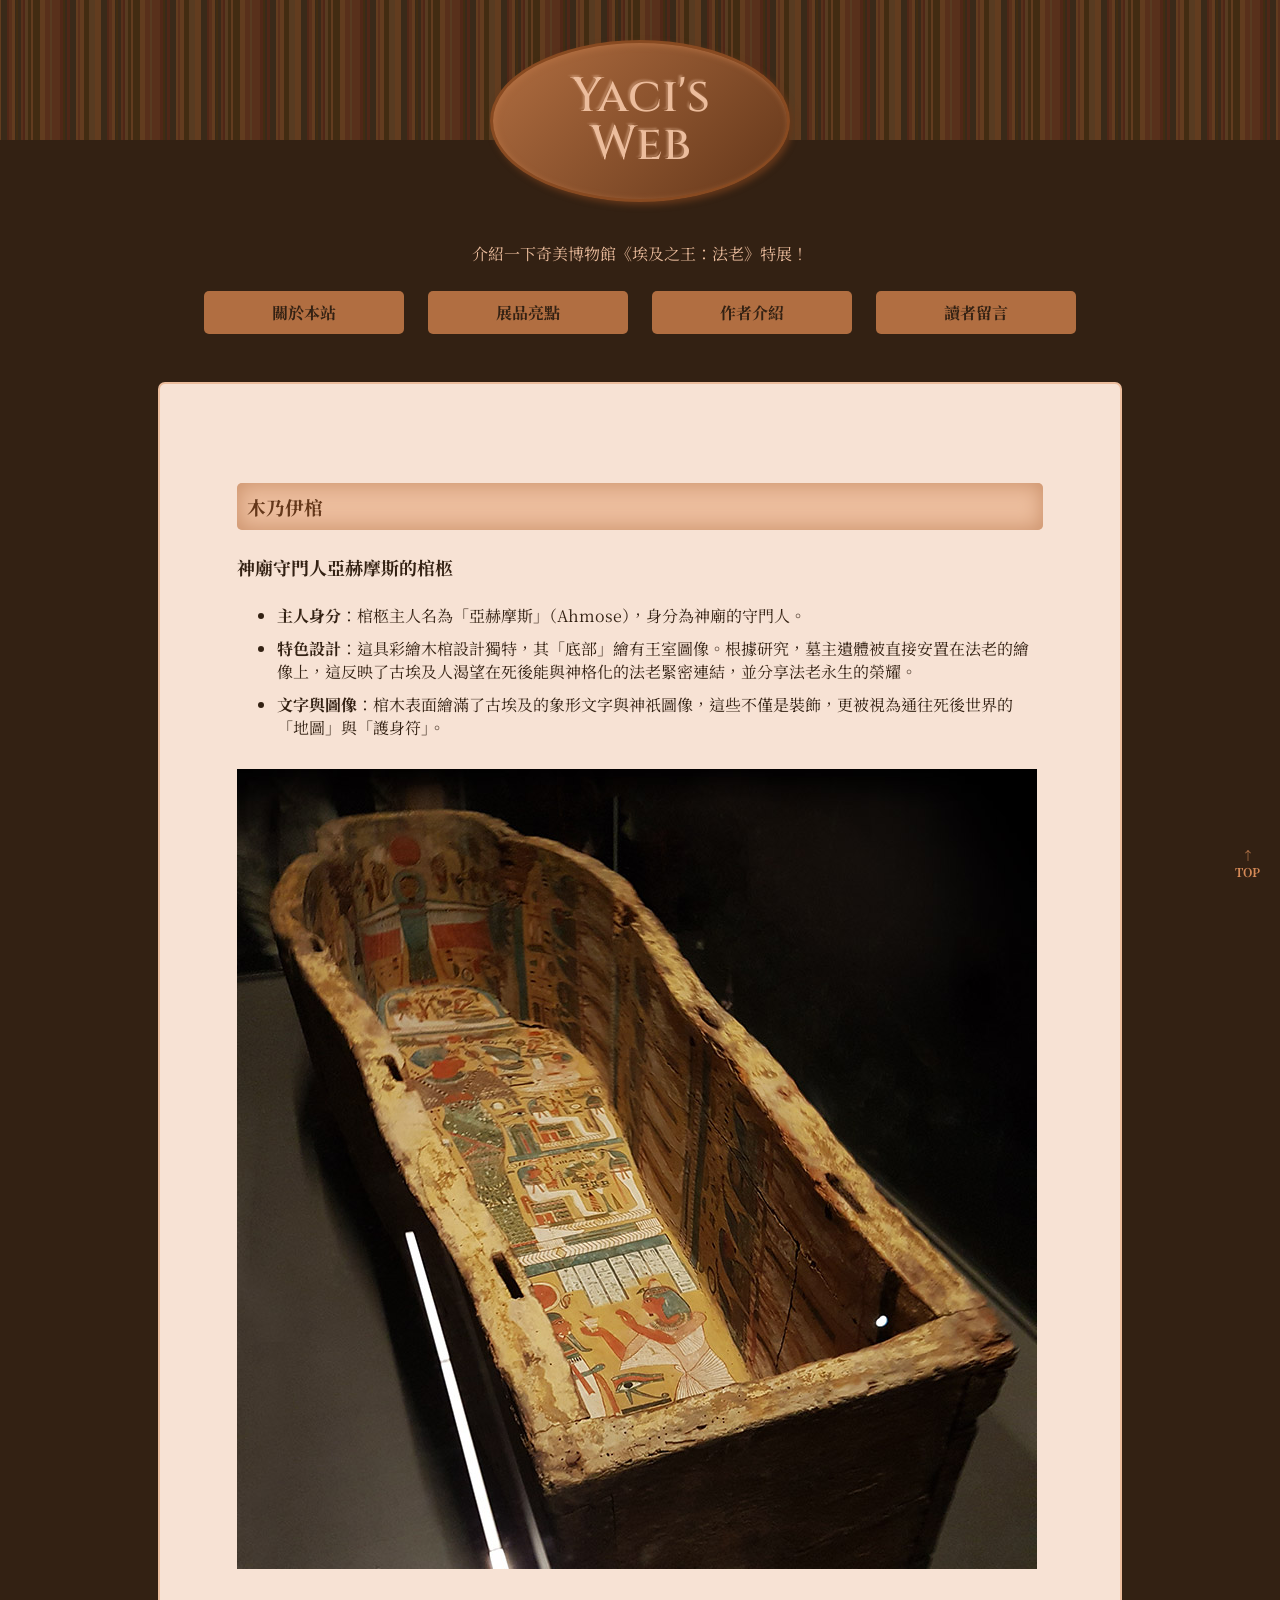
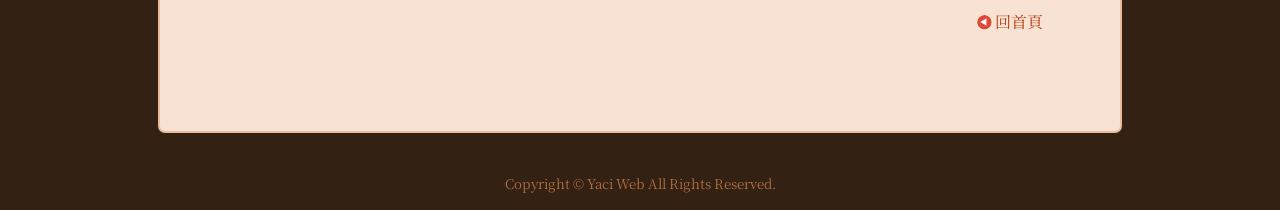
==== con1.html @ 32d06dc4 "feat:建立網站" ====
<!DOCTYPE html>
<html lang="zh">

<head>
  <meta charset="UTF-8">
  <meta name="viewport" content="width=device-width, initial-scale=1.0">
  <title>木乃伊棺｜Yaci's Web</title>
  <link rel="stylesheet" href="./css/style.css">
</head>

<body>
  <main>
    <header>
      <h1>Yaci's Web</h1>
      <p>介紹一下奇美博物館《埃及之王：法老》特展！</p>
    </header>
    <nav>
      <a href="#" class="top">↑<br>TOP</a>
      <ul class="menu">
        <li><a href="index.html#intro">關於本站</a></li>
        <li><a href="index.html#exhibits">展品亮點</a></li>
        <li><a href="index.html#about">作者介紹</a></li>
        <li><a href="table.html">讀者留言</a></li>
      </ul>
    </nav>
    <div class="content">
      <h3>木乃伊棺</h3>
      <h4>神廟守門人亞赫摩斯的棺柩</h4>
      <ul class="list">
        <li><strong>主人身分</strong>：棺柩主人名為「亞赫摩斯」（Ahmose），身分為神廟的守門人。</li>
        <li><strong>特色設計</strong>：這具彩繪木棺設計獨特，其「底部」繪有王室圖像。根據研究，墓主遺體被直接安置在法老的繪像上，這反映了古埃及人渴望在死後能與神格化的法老緊密連結，並分享法老永生的榮耀。
        </li>
        <li><strong>文字與圖像</strong>：棺木表面繪滿了古埃及的象形文字與神祇圖像，這些不僅是裝飾，更被視為通往死後世界的「地圖」與「護身符」。</li>
      </ul>
      <img src="./images/img1.jpg" alt="">
      <p class="back"><a href="./index.html">回首頁</a></p>
    </div>
    <footer>
      <p><small>Copyright © Yaci Web All Rights Reserved.</small></p>
    </footer>
  </main>
</body>

</html>
---- css/style.css ----
@charset "utf-8";
@import url('https://fonts.googleapis.com/css2?family=Cinzel:wght@400..900&family=Noto+Serif+TC:wght@200..900&display=swap');

/*視窗背景色設定*/
body {
    background: #332113 url(../images/bg.png) repeat-x;
    color: #ecbd9d;
    font-family: "Noto Serif TC", serif;
    /* background-color: #fbf9cc;
    background-image: url(../images/bg.png);
    background-repeat: repeat-x; */
    /* 背景中間偏移使用calc()函數，四值語法不允許center + 20px */
    /* background-position: calc(50% + 10vw) top;
    background-position: top 50px right 50px; */
}

/*連結顏色設定*/
a {
    color: #b64012;
    text-decoration: none;
}
a:visited {
    color: #64371a;
}
a:hover {
    color: #b61212;
}
/* a:link {
    color: green;
    text-decoration: none;
}
a:visited {
    color: pink;
}
a:hover {
    color: orange;
}
a:active {
    color: brown;
} */
a,
input[type="button"],
input[type="submit"],
input[type="reset"] {
    transition: .2s ease-in-out;
    transition-property: transform background-color;
}
/*頁首,導覽,頁尾的共通設定*/
header,
.menu,
footer {
    text-align: center;
}
footer {
    color: #b16e41;
}

/*頁面標題設定*/
h1 {
    color: #ecbd9d;
    /* background-color: #b16e41; */
    background-image: linear-gradient(135deg, #b16e41, #64371a);
    font-family: "Cinzel", serif;
    font-weight: 500;
    font-size: 300%;
    line-height: 1em;
    width: 300px;
    padding: 30px;
    margin: 40px auto;
    border: 3px solid #884a21;
    border-radius: 50%;
    box-sizing: border-box;
    text-shadow: -2px -2px 2px rgba(236, 189, 157, .4);
    box-shadow: 3px 3px 6px #64371a, 2px 2px 6px #b16e41 inset;
}

/*導覽樣式設定*/
/* nav {
    position: sticky;
    top: 0px;
    background-color: #332113;
    width: 100%;
} */
.menu {
    width: 85%;
    margin: 0 auto;
    list-style-type: none;
    padding: 10px 0;
    /* display: flex;
    justify-content: center;
    flex-wrap: wrap;
    gap: 3%; */
}
.menu li {
    /* flex-grow: 1;
    max-width: 200px; */
    display: inline-block;
    width: 20%;
    max-width: 200px;
    margin: 0 10px;
}
.menu a {
    color: #332113;
    font-weight: bold;
    background-color: #b16e41;
    padding: 10px 5px;
    border-radius: 5px;
    display: block;
    transform: translate(0px, 0px);
}
.menu a:hover {
    color: #332113;
    background-color: #d48957;
    transform: translate(1px, 1px);
}
.menu a:visited {
    color: #332113;
}
.top {
    position: fixed;
    bottom: 20px;
    right: 20px;
    font-size: 12px;
    text-align: center;
    font-weight: bold;
    /* background: #884a21;
    width: 40px;
    height: 40px;
    border-radius: 50%; */
}
.top:link,
.top:visited {
    color: #d48957;
}
.top:hover {
    color: #f7e2d4;
}
/*內容區塊邊框設定*/
.content {
    color: #332113;
    background-color: #f7e2d4;
    /*圓角內垂直*/
    /* border: 2px solid #cc936d; */
    /*圓角內圓弧*/
    box-shadow: 0 0 0 2px #ecbd9d;
    border-radius: 5px;
    padding: 80px 6vw;
    margin: 40px auto;
    width: 85%;
    max-width: 960px;
    box-sizing: border-box;
}

/*次標題設定*/
h2 {
    color: #64371a;
    border: 1px dotted #b16e41;
    border-left: 10px solid #b16e41;
    padding: 10px;
    border-radius: 5px 0 0 5px;
}

/*小標題設定*/
h3 {
    color: #64371a;
    background-color: #ecbd9d;
    padding: 10px;
    border-radius: 5px;
    box-shadow: 0 0 20px 2px #cc936d inset;
}
h4 {
    font-size: 1.125em;
}
/*文繞圖設定*/
img {
    max-width: 100%;
    height: auto;
}
.imgL {
    float: left;
    margin-right: 20px;
}
.imgR {
    float: right;
    margin-left: 20px;
}
.clear {
    clear: both;
}
.clearfix::after {
    content: "";
    display: block;
    clear: both;
}
/*內頁設定*/
.list {
    margin-bottom: 30px;
}
.list li+li {
    margin-top: 10px;
}
/*「更多介紹」連結設定*/
.more,
.back {
    text-align: right;
    padding-top: 20px;
}
.more a::after {
    content: url(../images/ico_arrow.png);
    margin-left: 3px;
    vertical-align: middle;
}
.back a::before {
    content: url(../images/ico_arrow2.png);
    margin-right: 3px;
    vertical-align: middle;
}
/*連結圖示設定*/
a[href^="mailto:"]::after {
    content: url(../images/ico_mail.png);
    margin-left: 5px;
    vertical-align: middle;
}
a[href*="example.com"]::after {
    content: url(../images/ico_blank.png);
    margin-left: 5px;
    vertical-align: middle;
}

/*圓形圖片設定*/
.imgRad {
    border-radius: 50%;
    border: 3px solid #b16e41;
}

/*區塊間分隔*/
/* section+section {
    margin-top: 80px;
}
section section {
    margin-top: 0;
} */
div.content>section~section {
    margin-top: 80px;
}

/*表格設定*/
table {
    width: 100%;
    border: 2px solid #b16e41;
    margin-bottom: 30px;
    /*合併邊框，共享重疊邊框*/
    border-collapse: collapse;
    /*合併邊框，邊框獨立*/
    /* border-spacing: 0px; */
}
table th,
table td {
    border: 1px solid #b16e41;
    padding: 10px 20px;
}
table th {
    width: 20%;
    min-width: 5em;
    background-color: #ecbd9d;
}
table caption {
    margin-bottom: 10px;
}

/*表單設定*/
table input[type="text"],
table input[type="email"],
table textarea {
    display: block;
    border: 1px solid #ecbd9d;
    background: #f7e2d4;
    padding: 10px;
    font-size: 1em;
    width: 100%;
    box-sizing: border-box;
}
table input[type="text"]:focus,
table input[type="email"]:focus,
table textarea:focus {
    background: #fff;
    border-radius: 5px;
    /*移除預設輪廓*/
    outline: none;
}
/*按鈕設定*/
.btns {
    text-align: center;
}
.btns input {
    width: 200px;
    color: #f7e2d4;
    background-color: #b16e41;
    border: none;
    padding: 10px;
    border-radius: 10px;
    font-size: 1em;
    margin: 0 10px;
    cursor: pointer;
}
.btns input:hover {
    background-color: #d48957;
}
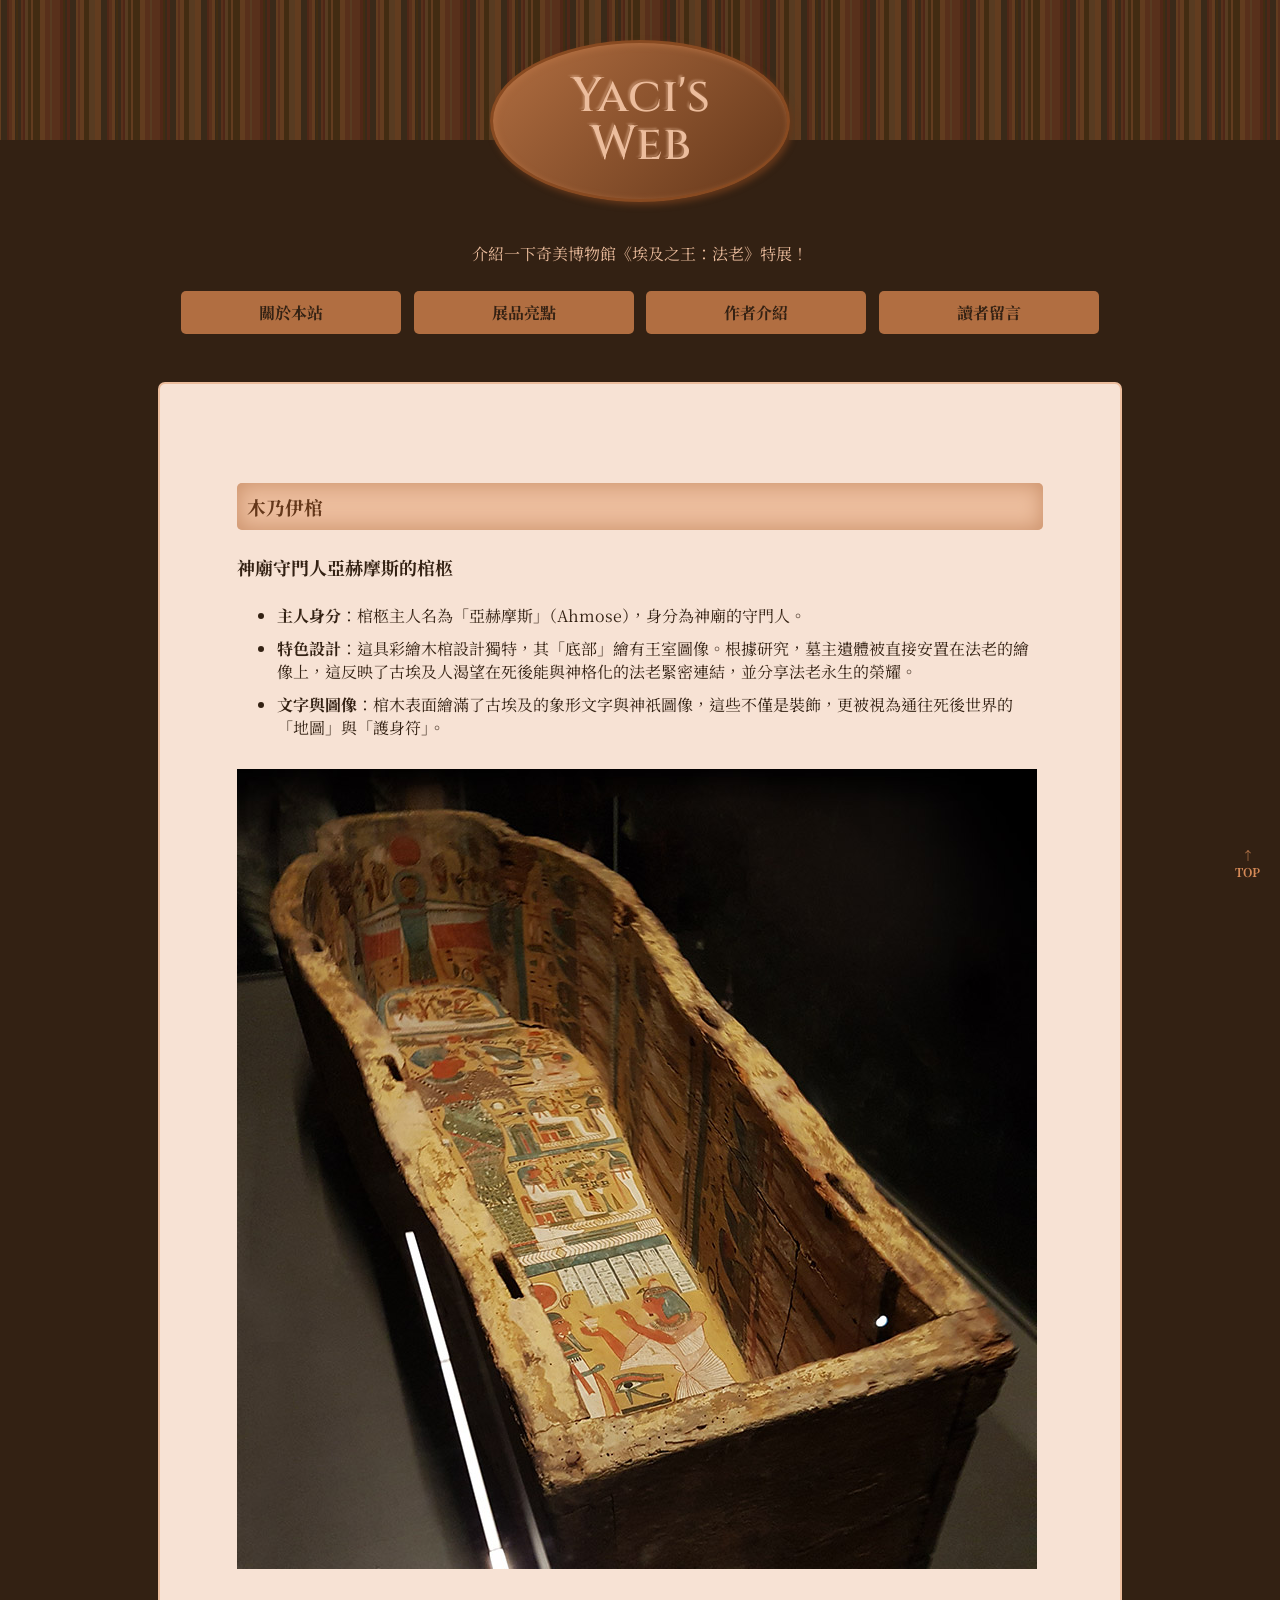
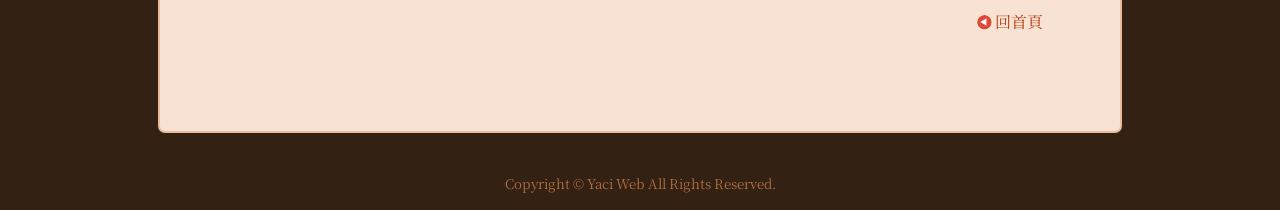
==== commit 346cd773: "feat:AI改為rwd網頁" ====
--- a/con1.html
+++ b/con1.html
@@ -16,6 +16,8 @@
     </header>
     <nav>
       <a href="#" class="top">↑<br>TOP</a>
+      <input type="checkbox" id="nav-toggle" class="nav-toggle">
+      <label for="nav-toggle" class="nav-button" aria-label="顯示選單">MENU</label>
       <ul class="menu">
         <li><a href="index.html#intro">關於本站</a></li>
         <li><a href="index.html#exhibits">展品亮點</a></li>
--- a/css/style.css
+++ b/css/style.css
@@ -6,12 +6,18 @@
     background: #332113 url(../images/bg.png) repeat-x;
     color: #ecbd9d;
     font-family: "Noto Serif TC", serif;
+    box-sizing: border-box;
     /* background-color: #fbf9cc;
     background-image: url(../images/bg.png);
     background-repeat: repeat-x; */
     /* 背景中間偏移使用calc()函數，四值語法不允許center + 20px */
     /* background-position: calc(50% + 10vw) top;
     background-position: top 50px right 50px; */
+}
+*,
+*::before,
+*::after {
+    box-sizing: inherit;
 }
 
 /*連結顏色設定*/
@@ -75,35 +81,56 @@
 }
 
 /*導覽樣式設定*/
+nav {
+    position: relative;
+}
 /* nav {
     position: sticky;
     top: 0px;
     background-color: #332113;
     width: 100%;
 } */
+.nav-toggle {
+    position: absolute;
+    opacity: 0;
+    width: 0;
+    height: 0;
+    pointer-events: none;
+}
+.nav-button {
+    display: none;
+    font-weight: bold;
+    color: #332113;
+    background-color: #b16e41;
+    border: none;
+    border-radius: 5px;
+    padding: 10px 14px;
+    cursor: pointer;
+    margin: 0 auto 0.75rem;
+}
+.nav-button:hover {
+    background-color: #d48957;
+}
 .menu {
-    width: 85%;
+    width: auto;
     margin: 0 auto;
     list-style-type: none;
     padding: 10px 0;
-    /* display: flex;
+    display: flex;
     justify-content: center;
     flex-wrap: wrap;
-    gap: 3%; */
+    gap: 0.8rem;
 }
 .menu li {
-    /* flex-grow: 1;
-    max-width: 200px; */
-    display: inline-block;
-    width: 20%;
-    max-width: 200px;
-    margin: 0 10px;
+    flex: 1 1 160px;
+    max-width: 220px;
+    margin: 0;
 }
 .menu a {
     color: #332113;
     font-weight: bold;
     background-color: #b16e41;
-    padding: 10px 5px;
+    padding: 10px 8px;
     border-radius: 5px;
     display: block;
     transform: translate(0px, 0px);
@@ -305,4 +332,159 @@
 }
 .btns input:hover {
     background-color: #d48957;
+}
+
+/* RWD 響應式調整 */
+@media (max-width: 900px) {
+    h1 {
+        width: auto;
+        max-width: 90%;
+        padding: 24px 18px;
+        font-size: 260%;
+    }
+    .content {
+        width: min(95%, 960px);
+        padding: 60px 5vw;
+    }
+    .menu li {
+        flex: 1 1 180px;
+        max-width: 240px;
+    }
+    .imgL,
+    .imgR {
+        float: none;
+        display: block;
+        margin: 0 auto 1rem;
+        width: 100%;
+        max-width: 560px;
+    }
+    .more,
+    .back {
+        text-align: center;
+    }
+    dl {
+        display: flex;
+        flex-wrap: wrap;
+        gap: 0.5rem 1rem;
+    }
+    dl dt,
+    dl dd {
+        width: auto;
+        margin: 0;
+    }
+    dl dt {
+        flex: 0 0 110px;
+    }
+    dl dd {
+        flex: 1 1 220px;
+    }
+}
+
+@media (max-width: 640px) {
+    body {
+        font-size: 95%;
+    }
+    h1 {
+        font-size: 220%;
+        margin: 24px auto;
+        padding: 20px 16px;
+    }
+    .content {
+        width: min(98%, 960px);
+        padding: 40px 4vw;
+    }
+    .nav-button {
+        display: inline-flex;
+    }
+    .menu {
+        display: none;
+        width: 100%;
+        gap: 0.5rem;
+        flex-direction: column;
+        align-items: stretch;
+        padding: 0;
+    }
+    .nav-toggle:checked+.nav-button+.menu {
+        display: flex;
+    }
+    .menu li {
+        flex: 1 1 100%;
+        max-width: none;
+    }
+    .menu a {
+        padding: 12px 10px;
+    }
+    .imgL,
+    .imgR {
+        max-width: 100%;
+        margin: 0 auto 1rem;
+    }
+    section h3 {
+        font-size: 1.1rem;
+    }
+    .more,
+    .back {
+        text-align: left;
+        padding-top: 10px;
+    }
+    dl {
+        display: block;
+    }
+    dl dt,
+    dl dd {
+        width: 100%;
+    }
+    dl dt {
+        margin-top: 1rem;
+    }
+    table,
+    table th,
+    table td {
+        display: block;
+        width: 100%;
+    }
+    table {
+        border-collapse: separate;
+        border-spacing: 0 0.75rem;
+    }
+    table th {
+        display: block;
+        width: 100%;
+        padding: 10px 0;
+        background-color: #ecbd9d;
+        border: 1px solid #b16e41;
+        text-align: left;
+    }
+    table td {
+        display: block;
+        width: 100%;
+        border: 1px solid #b16e41;
+        border-top: none;
+        padding: 10px 0 1rem;
+        background-color: #fff;
+    }
+    table caption {
+        text-align: left;
+    }
+    table input[type="text"],
+    table input[type="email"],
+    table textarea,
+    table select {
+        width: 100%;
+    }
+    .btns {
+        display: flex;
+        flex-direction: column;
+        gap: 0.75rem;
+        align-items: center;
+    }
+    .btns input {
+        width: 100%;
+        max-width: 280px;
+        margin: 0;
+    }
+    .top {
+        right: 12px;
+        bottom: 12px;
+    }
 }
